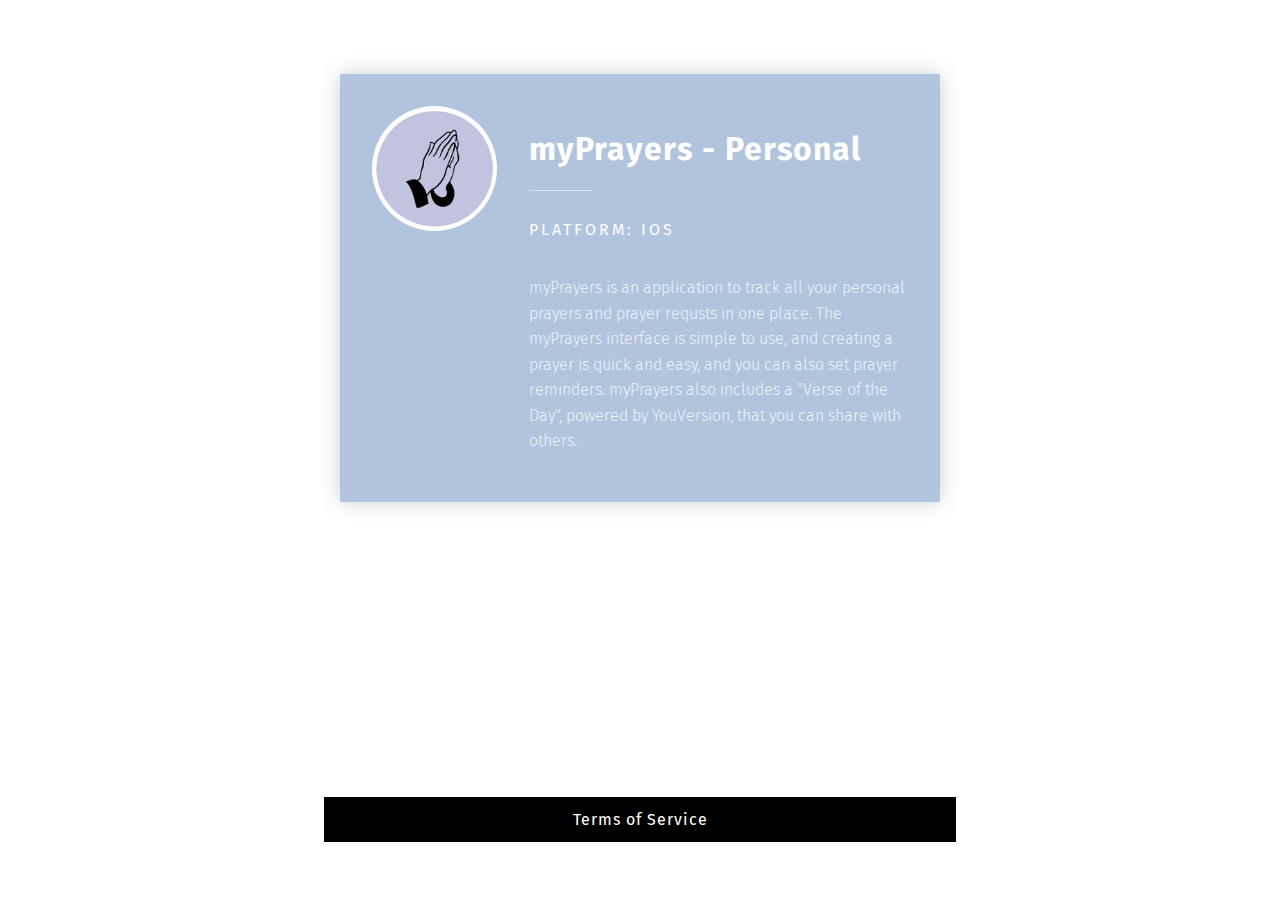
==== index.html @ 7c8d41a9 "Update index.html" ====
<html lang="en">
<head>
    <meta charset="UTF-8">
    <meta name="viewport" content="width=device-width, initial-scale=1.0">
    <meta http-equiv="X-UA-Compatible" content="ie=edge">
    <title>Bill Clark Dev</title>
    <link href="https://fonts.googleapis.com/css?family=Fira+Sans:300,400,600,900&display=swap" rel="stylesheet" href=""/>
    <link rel="stylesheet" href="https://cdnjs.cloudflare.com/ajax/libs/font-awesome/5.13.0/css/all.min.css"/>
    <link rel="stylesheet" href="css/main.css"/>
</head>
<body>
    <div class="project-card">
        <div class="profile-sidebar">
            <img class="project-image" src="images/myPrayersLogo.png" width="125" height="125" alt="" />
        </div>
            <div class="project-main">
                <h2 class="project-name">myPrayers - Personal</h2>
                <p class="project-platform">Platform: IOS</p>
                <p class="project-body">myPrayers is an application to track all your personal prayers and prayer requsts in one place.  The myPrayers interface is simple to use, and creating a prayer is quick and easy, and you can also set prayer reminders.  myPrayers also includes a "Verse of the Day", powered by YouVersion, that you can share with others.</p>
                </p>
            </div>
            </div>
        </div>
    </div>
    <p></p>
    <div class="footer"><a href="https://alesis89.github.io/myPrayers//myPrayers/privacy/privacy-policy.html>Privacy Policy</a> 
        <a href="https://alesis89.github.io/myPrayers//myPrayers/privacy/tos.html>Terms of Service</a></div>

</body>
</html>
---- css/main.css ----
*{
    box-sizing: border-box;
}

body{
    font-family: "Fira Sans", sans-serif;
    line-height: 1.6;
    min-height: 100vh;
    display: grid;
    place-items: center;

}

.card, .project-card{
    box-shadow: 0 0 20px rgba(0, 0, 0, 0.2);
    width: 80%;
    max-width: 600px;
    display: flex;
    flex-direction: column;
    background: lightsteelblue;
    color: white;
    text-align: center;
    padding: 2em;
}

.profile-name, .project-name{
    font-size: 2rem;
    line-height: 1.1;
    letter-spacing: 1px;
}

.profile-name::after, .project-name::after{
    content: '';
    display: block;
    height: 1px;
    width: 2em;
    background-color: white;
    margin: .7em auto 0.5em;
    opacity: 0.5;
}

.profile-image{
    border-radius: 50%;
    border: 4px solid white;
}

.profile-position, .project-platform{
    margin: 0;
    text-transform: uppercase;
    font-size: .875 rem;
    letter-spacing: 3px;
    margin-bottom: 2em;
}

.profile-body, .project-body{
    font-weight: 300;
    opacity: 0.8;
    margin-bottom: 0;
}

a{
    text-decoration: none;
}

a:link {
    color: white;
  }

a:visited{
    color: white;
}

.social-list{
    display: flex;
    justify-content: space-around;
    list-style: none;
    margin: 0;
    padding: 5;
    width:  125px;
    margin: 0 auto;
}

.social-link{
    color: white;
    opacity: 0.5;
    font-size: 1.125rem;
}

.social-link:hover,
.social-link:focus{
    opacity: 1;
}

.project-image{
    border-radius: 50%;
    
}

.footer{
    font-size: .100 rem;
    letter-spacing: 1px;
    background-color: black;
    color: white;
    width: 50%;
    text-align: center;
    padding: 10 10 10 10;
}

@media (min-width: 600px){
    .card, .project-card {
        flex-direction: row;
    }

    .profile-main, .project-main {
        text-align: left;
        margin-left: 2em;
    }

    .profile-name::after, .project-name::after {
        margin-left: 0;
    }
}
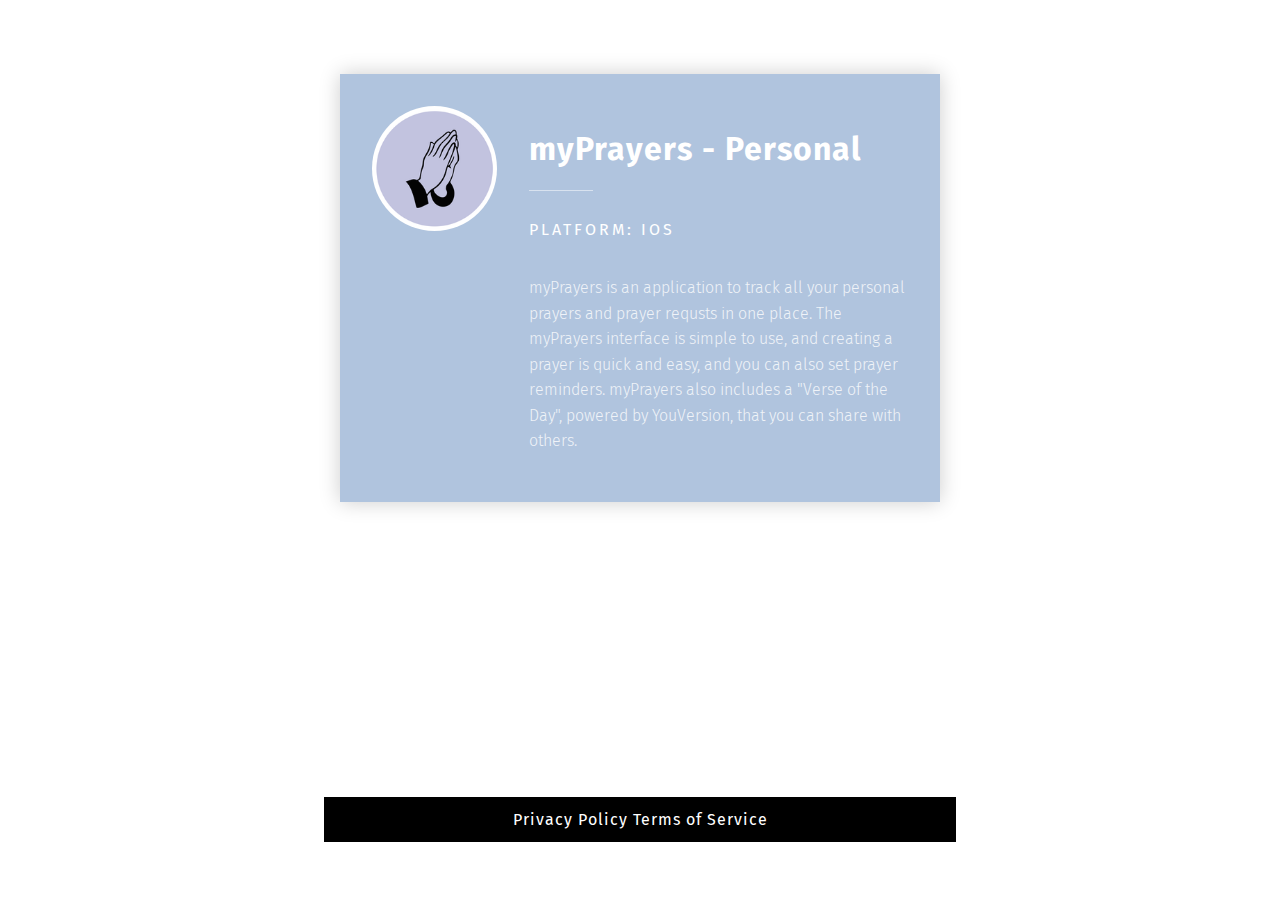
==== commit d9761e59: "Update index.html" ====
--- a/index.html
+++ b/index.html
@@ -23,8 +23,8 @@
         </div>
     </div>
     <p></p>
-    <div class="footer"><a href="https://alesis89.github.io/myPrayers//myPrayers/privacy/privacy-policy.html>Privacy Policy</a> 
-        <a href="https://alesis89.github.io/myPrayers//myPrayers/privacy/tos.html>Terms of Service</a></div>
+    <div class="footer"><a href="https://alesis89.github.io/myPrayers/privacy/privacy-policy.html">Privacy Policy</a> 
+        <a href="https://alesis89.github.io/myPrayers/privacy/tos.html">Terms of Service</a></div>
 
 </body>
 </html>
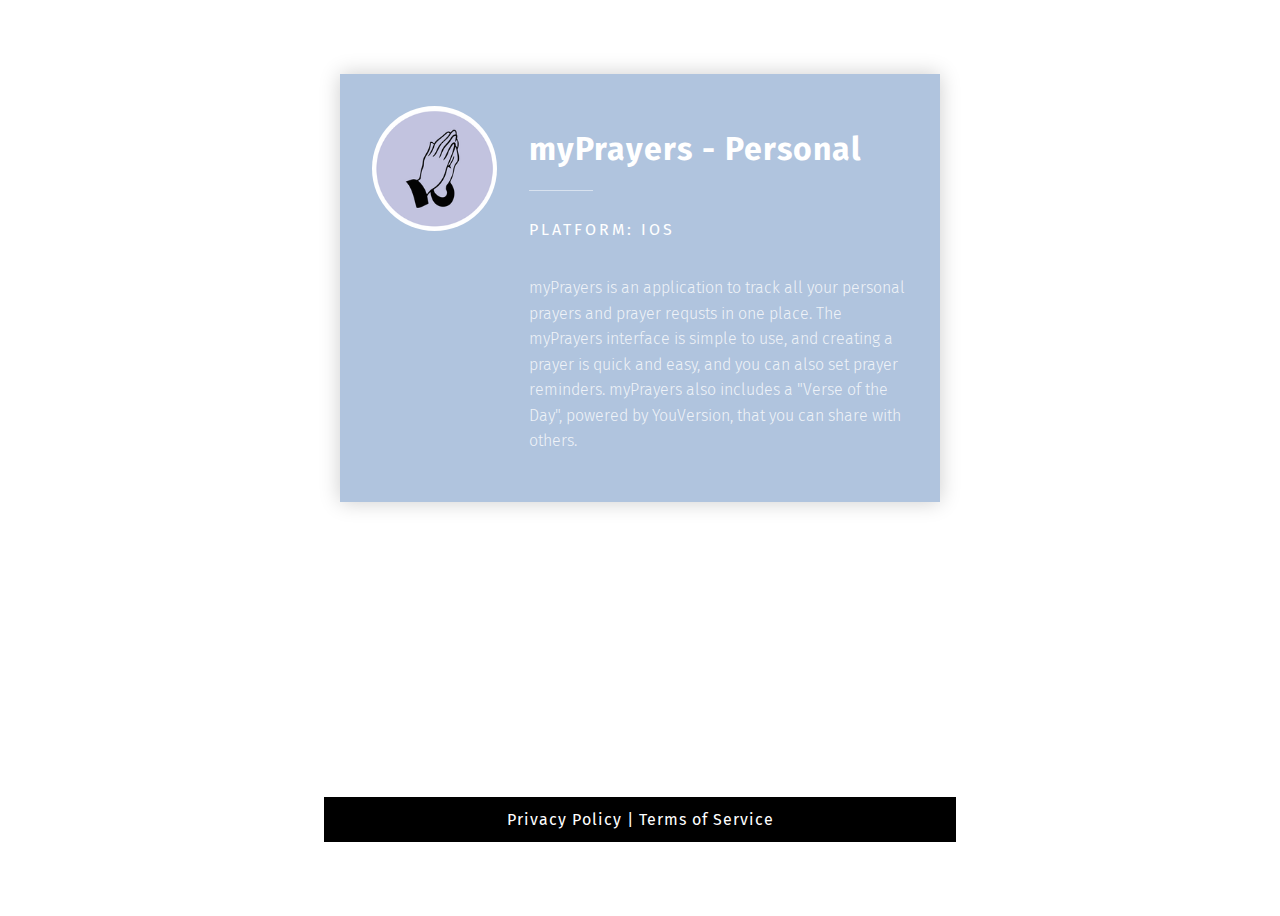
==== commit e54ec4b8: "Update index.html" ====
--- a/index.html
+++ b/index.html
@@ -23,7 +23,7 @@
         </div>
     </div>
     <p></p>
-    <div class="footer"><a href="https://alesis89.github.io/myPrayers/privacy/privacy-policy.html">Privacy Policy</a> 
+    <div class="footer"><a href="https://alesis89.github.io/myPrayers/privacy/privacy-policy.html">Privacy Policy</a> | 
         <a href="https://alesis89.github.io/myPrayers/privacy/tos.html">Terms of Service</a></div>
 
 </body>
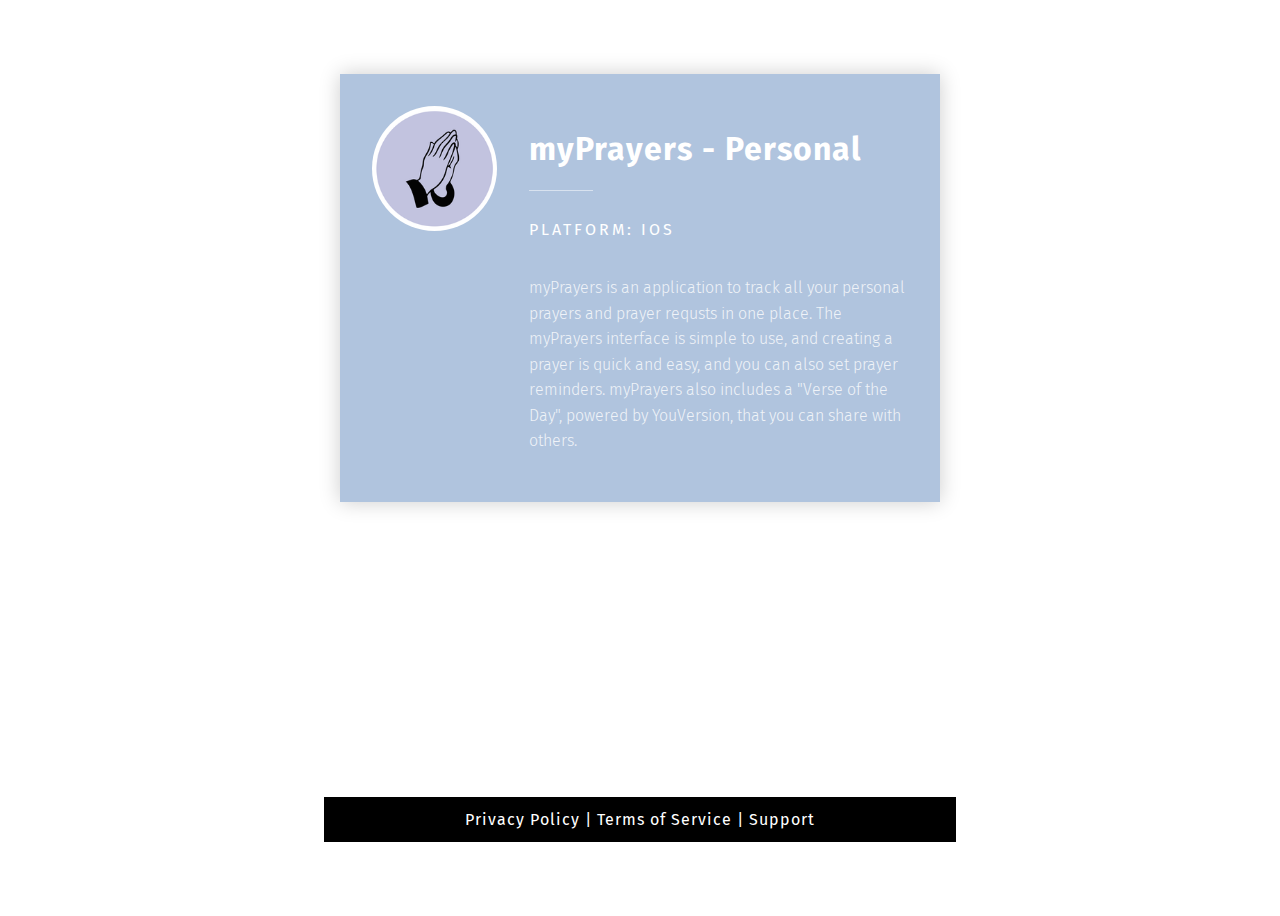
==== commit 7cfac6ba: "Update index.html" ====
--- a/index.html
+++ b/index.html
@@ -3,7 +3,7 @@
     <meta charset="UTF-8">
     <meta name="viewport" content="width=device-width, initial-scale=1.0">
     <meta http-equiv="X-UA-Compatible" content="ie=edge">
-    <title>Bill Clark Dev</title>
+    <title>Bill Clark Dev - myPrayers</title>
     <link href="https://fonts.googleapis.com/css?family=Fira+Sans:300,400,600,900&display=swap" rel="stylesheet" href=""/>
     <link rel="stylesheet" href="https://cdnjs.cloudflare.com/ajax/libs/font-awesome/5.13.0/css/all.min.css"/>
     <link rel="stylesheet" href="css/main.css"/>
@@ -24,7 +24,8 @@
     </div>
     <p></p>
     <div class="footer"><a href="https://alesis89.github.io/myPrayers/privacy/privacy-policy.html">Privacy Policy</a> | 
-        <a href="https://alesis89.github.io/myPrayers/privacy/tos.html">Terms of Service</a></div>
+        <a href="https://alesis89.github.io/myPrayers/privacy/tos.html">Terms of Service</a> | 
+        <a href="mailto:alesis89@sbcglobal.net">Support</a></div>
 
 </body>
 </html>
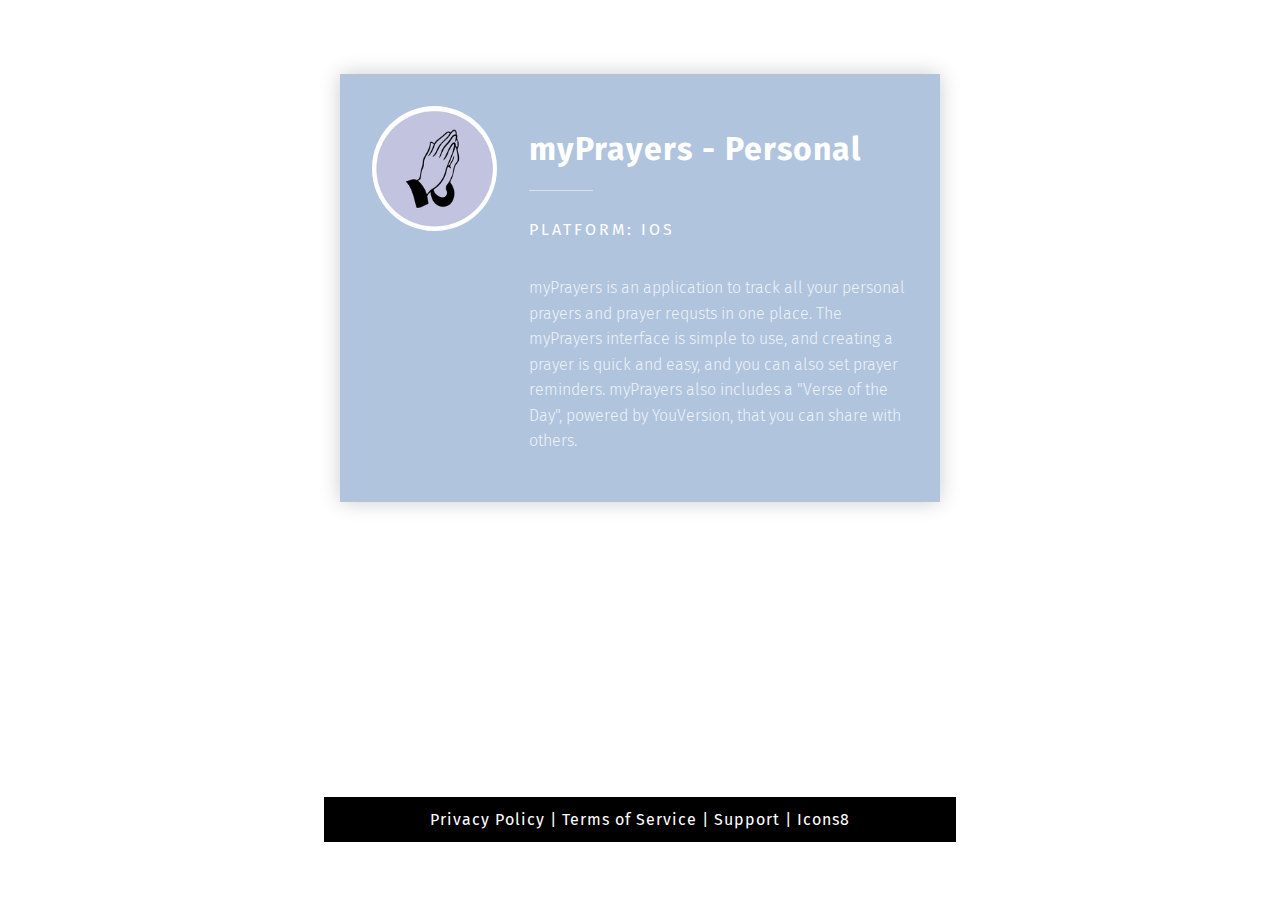
==== commit f80d4323: "Update index.html" ====
--- a/index.html
+++ b/index.html
@@ -25,7 +25,7 @@
     <p></p>
     <div class="footer"><a href="https://alesis89.github.io/myPrayers/privacy/privacy-policy.html">Privacy Policy</a> | 
         <a href="https://alesis89.github.io/myPrayers/privacy/tos.html">Terms of Service</a> | 
-        <a href="mailto:alesis89@sbcglobal.net">Support</a></div>
+        <a href="mailto:alesis89@sbcglobal.net">Support</a> | <a href="https://icons8.com">Icons8</a></div>
 
 </body>
 </html>
